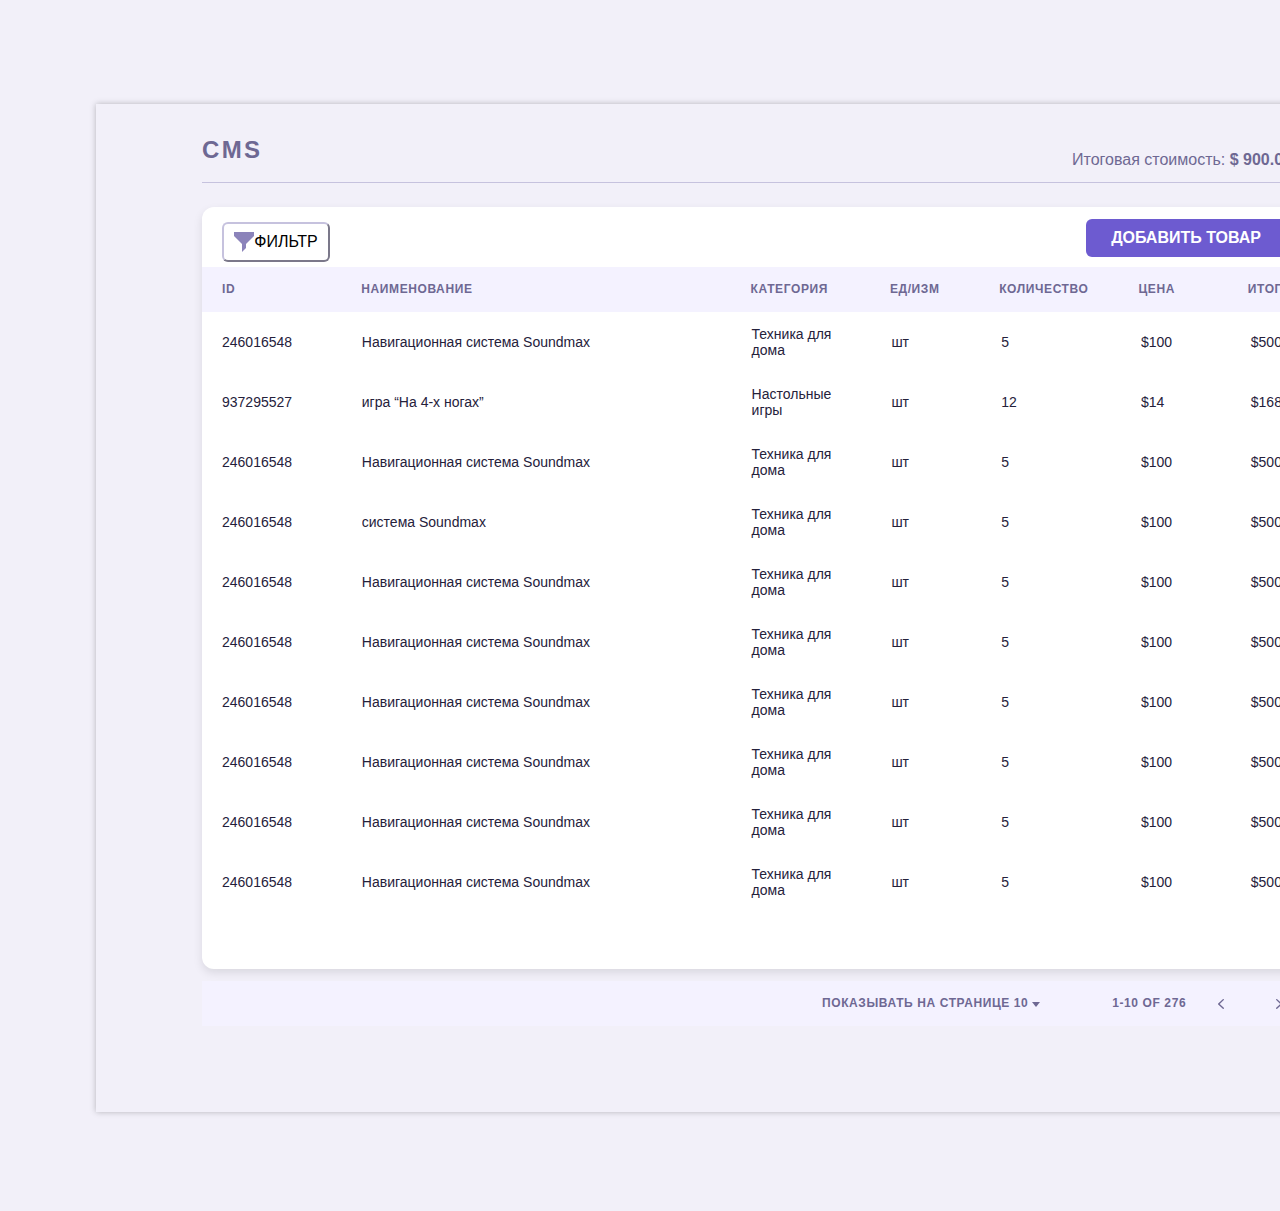
==== cms.html @ 358b9abb "Название твоего комита" ====
<!DOCTYPE html>
<html lang="ru">

<head>
  <meta charset="utf-8">
  <title>CMS</title>
  <!-- <link rel="stylesheet" href="normalize.css">
  <link rel="stylesheet" href="style.css"> -->

  <link rel="stylesheet" href="index.css">

  <style>
    .item0 {
      width: 100px;
      text-align: left;
    }

    .item1 {
      width: 350px;
      overflow-x: hidden;
      text-align: left;
    }

    .item2 {
      width: 100px;
      text-align: left;
    }

    .item3 {
      width: 70px;
      overflow-x: hidden;
      text-align: left;
    }

    .item4 {
      width: 100px;
      text-align: left;
    }

    .item5 {
      width: 70px;
      overflow-x: hidden;
      text-align: left;
    }
  </style>



  <script defer src="./cms.js"></script>
</head>

<body class="page">

  <div class="dialog2">

    <h1 class="form__title2">CMS</h1>

    <p class="textic2">Итоговая стоимость: <b> $ 900.00</b></p>

    <img src="img/LINE2.svg" alt="линия" class="line">

    <form class="form">

      <div class="form-container2">


        <div class="head-container">
          <button class="filter-button">
            <img src="img/Filter2.svg" alt="">Фильтр
          </button>

        </div>

        <button type="submit" class="form__button2">ДОБАВИТЬ ТОВАР
        </button>

        <div class="filter-container">
          <p class="item0">ID</p>
          <p class="item1">НАИМЕНОВАНИЕ</p>
          <p class="item2">КАТЕГОРИЯ</p>
          <p class="item3">ЕД/ИЗМ</p>
          <p class="item4">КОЛИЧЕСТВО</p>
          <p class="item5">ЦЕНА</p>
          <p class="item6">ИТОГ</p>
        </div>

        <div class="items-container">
          <p class="item0">246016548</p>
          <p class="item1">Навигационная система Soundmax</p>
          <p class="item2">Техника для дома</p>
          <p class="item3">шт</p>
          <p class="item4">5</p>
          <p class="item5">$100</p>
          <p class="item6">$500</p>
        </div>

        <div class="items-container">
          <p class="item0">937295527</p>
          <p class="item1">игра “На 4-х ногах”</p>
          <p class="item2">Настольные игры</p>
          <p class="item3">шт</p>
          <p class="item4">12</p>
          <p class="item5">$14</p>
          <p class="item6">$168</p>
        </div>

        <div class="items-container">
          <p class="item0">246016548</p>
          <p class="item1">Навигационная система Soundmax</p>
          <p class="item2">Техника для дома</p>
          <p class="item3">шт</p>
          <p class="item4">5</p>
          <p class="item5">$100</p>
          <p class="item6">$500</p>
        </div>

        <div class="items-container">
          <p class="item0">246016548</p>
          <p class="item1">система Soundmax</p>
          <p class="item2">Техника для дома</p>
          <p class="item3">шт</p>
          <p class="item4">5</p>
          <p class="item5">$100</p>
          <p class="item6">$500</p>
        </div>

        <div class="items-container">
          <p class="item0">246016548</p>
          <p class="item1">Навигационная система Soundmax</p>
          <p class="item2">Техника для дома</p>
          <p class="item3">шт</p>
          <p class="item4">5</p>
          <p class="item5">$100</p>
          <p class="item6">$500</p>
        </div>

        <div class="items-container">
          <p class="item0">246016548</p>
          <p class="item1">Навигационная система Soundmax</p>
          <p class="item2">Техника для дома</p>
          <p class="item3">шт</p>
          <p class="item4">5</p>
          <p class="item5">$100</p>
          <p class="item6">$500</p>
        </div>

        <div class="items-container">
          <p class="item0">246016548</p>
          <p class="item1">Навигационная система Soundmax</p>
          <p class="item2">Техника для дома</p>
          <p class="item3">шт</p>
          <p class="item4">5</p>
          <p class="item5">$100</p>
          <p class="item6">$500</p>
        </div>

        <div class="items-container">
          <p class="item0">246016548</p>
          <p class="item1">Навигационная система Soundmax</p>
          <p class="item2">Техника для дома</p>
          <p class="item3">шт</p>
          <p class="item4">5</p>
          <p class="item5">$100</p>
          <p class="item6">$500</p>
        </div>

        <div class="items-container">
          <p class="item0">246016548</p>
          <p class="item1">Навигационная система Soundmax</p>
          <p class="item2">Техника для дома</p>
          <p class="item3">шт</p>
          <p class="item4">5</p>
          <p class="item5">$100</p>
          <p class="item6">$500</p>
        </div>

        <div class="items-container">
          <p class="item0">246016548</p>
          <p class="item1">Навигационная система Soundmax</p>
          <p class="item2">Техника для дома</p>
          <p class="item3">шт</p>
          <p class="item4">5</p>
          <p class="item5">$100</p>
          <p class="item6">$500</p>
        </div>
      </div>


      <div class="page-container">
        <p class="page-item1">Показывать на странице 10 <img src="img/strelka.svg" alt="strelka"></p>
        <p class="page-item2">1-10 of 276</p>
        <img class="page-item3" src="img/Vector.svg" alt="Vector">
        <img class="page-item4" src="img/Vector2.svg" alt="Vector2">
      </div>
    </form>
    <!-- <form class="form"> -->
  </div>
  <!-- <div class="form-container2"> -->

</body>
---- style.css ----
* {
  box-sizing: border-box;
}
html {
    box-sizing: border-box;
}

body {
    font-family: "Inter", sans-serif;
    background-color: #F2F0F9;
    display: flex;
    align-items: center;
    justify-content: center; 
    color: #6e6893;
    margin-bottom: 99px;
    margin-top: 104px;
    margin-left: 106px;
    margin-right: 106px;
}

.page {
    display: flex;
    justify-content: center;
    align-items: center;
    width: 100%;
}

.dialog{
  max-width: 800px;
  height: 680px;
  padding: 32px 106px 99px;
  background-color: red;

  box-shadow: 0 0 6px 0 rgba(0, 0, 0, 0.25);
  background: #f2f0f9;
  position: relative;
  vertical-align: middle;/* display: flex;
  flex-direction: column;
  justify-content: center;
  align-items: center;
  height: 100vh; */
}

.form__title {

  font-weight: 700;
  font-size: 24px;
  letter-spacing: 0.1em;
  text-transform: uppercase;
  color: #6e6893;

  margin-bottom: 43px;
}
.line {
  position: relative;
  bottom: 30px;
}

/* .form {
  background-color: #9d8fcf;
  text-align: left;

  button{
    margin-top: 32px;
    margin-right: 28px;
  }
  position: relative;
} */

.form-container {
    width: 580px;
    height: 403px;
    background: #FFFFFF;
    padding: 28px 38px;
    border-radius: 12px;
    box-shadow: 0px 4px 10px rgba(0, 0, 0, 0.1);
    /* align-items: center; */
    font-size: 12px;
    display: grid;
    grid-template-columns: 1fr 1fr;
    grid-template-rows: repeat(5, 1fr);
    grid-template-areas: "a b"
    "c b"
    "d e"
    "f g"
    "h i";
    /* display: flex;
    flex-direction: column; */
    gap: 12px;

    text-align: left;
}


  .form__group1 {
    grid-area: a;
    display: flex;
    flex-direction: column;
    gap: 5px;
  }
  .form__group2 {
    grid-area: c;
    display: flex;
    flex-direction: column;
    gap: 5px;
  }
  .form__group3 {
    grid-area: d;
    display: flex;
    flex-direction: column;
    gap: 5px;
  }
  .form__group4 {
    grid-area: f;
    display: flex;
    flex-direction: column;
    gap: 5px;
  }
  .form__group5 {
    grid-area: b;
    display: flex;
    flex-direction: column;
    gap: 5px;
  }
  .form__group6 {
    grid-area: e;
    display: flex;
    flex-direction: column;
    gap: 5px;
  }
  .form__group7 {
    grid-area: g;
    display: flex;
    flex-direction: column;
    gap: 5px;
  }
  .form__label {
    padding-left: 10px;

    font-weight: 600;
    font-size: 12px;
    letter-spacing: 0.05em;
    text-transform: uppercase;
    color: #6e6893;

  }
  
  .form__input,
  .form__textarea {
    width: 250px;
    height: 40px;
    padding: 12px 12px;
    font-size: 12px;
    /* border: 1px solid #CCCCCC; */
    border: none;
    border-radius: 8px;
    background-color: #F2F0F9;
    outline: none;
    transition: border 0.2s;
    text-align: left;
  }
  
  .form__input:focus,
  .form__textarea:focus {
    border-color: #5c5cff;
  }
  
  .form__textarea {
    resize: none;
    height: 112px;
    text-align: left;
  }
  
  /* .form__checkbox {
    width: 40px;
    height: 40px;
    cursor: pointer;
    color: #6e6893;
    background-color: #F2F0F9;
    border: 0;
    border-radius: 6px;
  } */

  .form__real-checkbox {
    width: 0;
    height: 0;
    opacity: 0;
    position: absolute;
    /* appearance: none; */
  }

  .form__custom-checkbox {
    position: relative;
    display: inline-block;
    width: 40px;
    height: 40px;
    cursor: pointer;
    color: #6e6893;
    background-color: #F2F0F9;
    border: 0;
    border-radius: 6px;
  }

  /* .form__real-checkbox::before {
    content: "";
    display: inline-block;
    width: 13px;
    height: 13px;
    background-image: url("img/galochka.svg");
    background-size: contain;
    background-repeat: no-repeat;
    position: absolute;
    left: 50%;
    top: 50%;
    transform: translate(-50%, -50%) scale(0);
    margin-top: 1px;
    transition: 0.2s ease-in;
  } */

  .form__real-checkbox:checked + .form__custom-checkbox::before {
    /* transform: translate(-50%, -50%) scale(1); */
    content: "";
    display: inline-block;
    width: 13px;
    height: 13px;
    background-image: url("img/galochka.svg");
    background-size: contain;
    background-repeat: no-repeat;
    position: absolute;
    left: 50%;
    top: 50%;
    transform: translate(-50%, -50%) scale(0);
    margin-top: 1px;
    transition: 0.2s ease-in;
  }
  
  .button-container {

    /* width: 200px;
    height: 39px; */
    color: #FFFFFF;
    border: none;
    padding: 10px 25px;

    font-weight: 600;
    font-size: 16px;
    text-transform: uppercase;
    color: #fff;

    border-radius: 6px;
    cursor: pointer;
    transition: background-color 0.2s;
    /* align-items: center; */

    /* margin-left: 458px; */
    position: absolute;
    right: 134px;
    bottom: 28px;
  }
  
  .button {
    width: 250px;
    height: 40px;
    background-color: #6D5BD0;
    /* width: 200px;
    height: 39px; */
    color: #FFFFFF;
    border: none;
    padding: 10px 25px;

    font-weight: 600;
    font-size: 14px;
    text-transform: uppercase;
    color: #fff;

    border-radius: 6px;
    cursor: pointer;
    transition: background-color 0.2s;
    /* align-items: center; */

    /* margin-left: 458px; */
    position: absolute;
    right: 5px;
    
    bottom: 160px;
  }
  .form__button {
    background-color: #6D5BD0;
    /* width: 200px;
    height: 39px; */
    color: #FFFFFF;
    border: none;
    padding: 10px 25px;

    font-weight: 600;
    font-size: 16px;
    text-transform: uppercase;
    color: #fff;

    border-radius: 6px;
    cursor: pointer;
    transition: background-color 0.2s;
    /* align-items: center; */

    /* margin-left: 458px; */
    position: absolute;
    right: 140px;
    bottom: 110px;
  }
  .textic {
    position: relative;
    top: 20px;
    margin: 0 auto;
  }
  
  .form__button:hover {
    background-color: #4A4ACB;

  }

  .row{
    width: 200px;
    display: flex;
    gap: 10px;
    align-items: center;
  }
  .form__input-check{
    width: 40px;
    height: 40px;
    cursor: pointer;
    color: #6e6893;
    background-color: #F2F0F9;
    border: 0;
    border-radius: 6px;
    appearance: none
  }
  .form__input-2{
    width: 200px;
    height: 40px;
    flex-grow: 1;
    border-radius: 6px;
    background-color: #EEEEEE;
    border: none;
    pointer-events: none;
  }

  .close{
    position: absolute;
    top: 20px;
    right: 30px;
  }
---- index.css ----
@import "normalize.css";

@import "style.css";

@import "./cb.css";

@import "./cms.css";
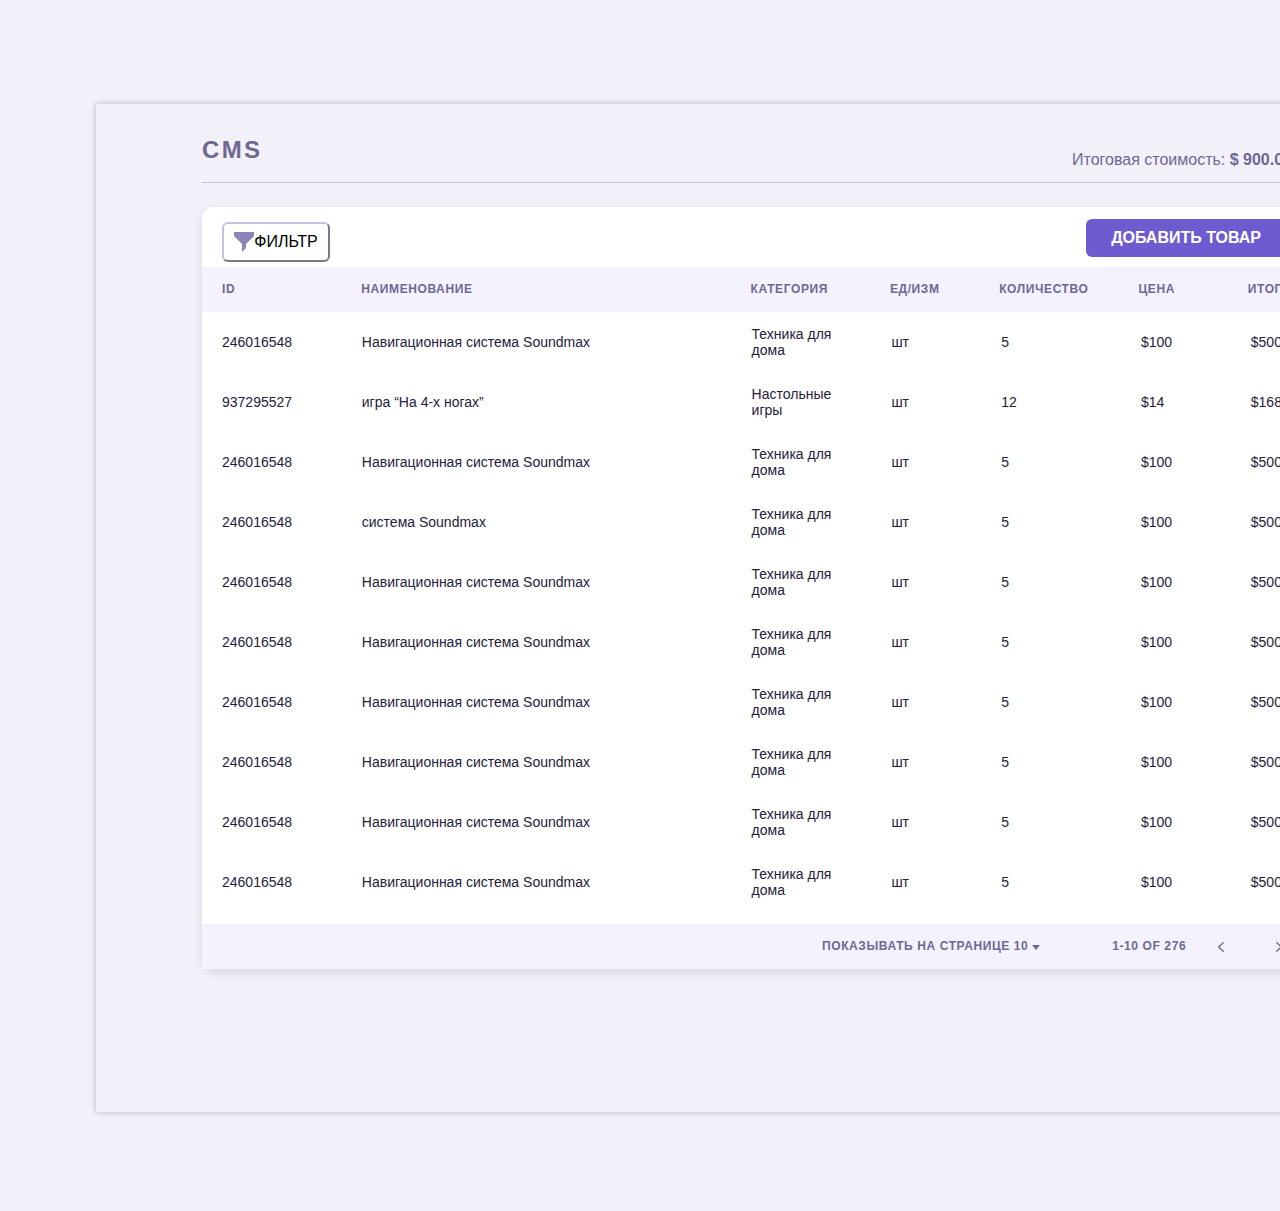
==== commit 7062bece: "Название твоего комита" ====
--- a/cms.html
+++ b/cms.html
@@ -47,6 +47,9 @@
 
 
   <script defer src="./cms.js"></script>
+
+  <script src="einstein.js"></script>
+
 </head>
 
 <body class="page">
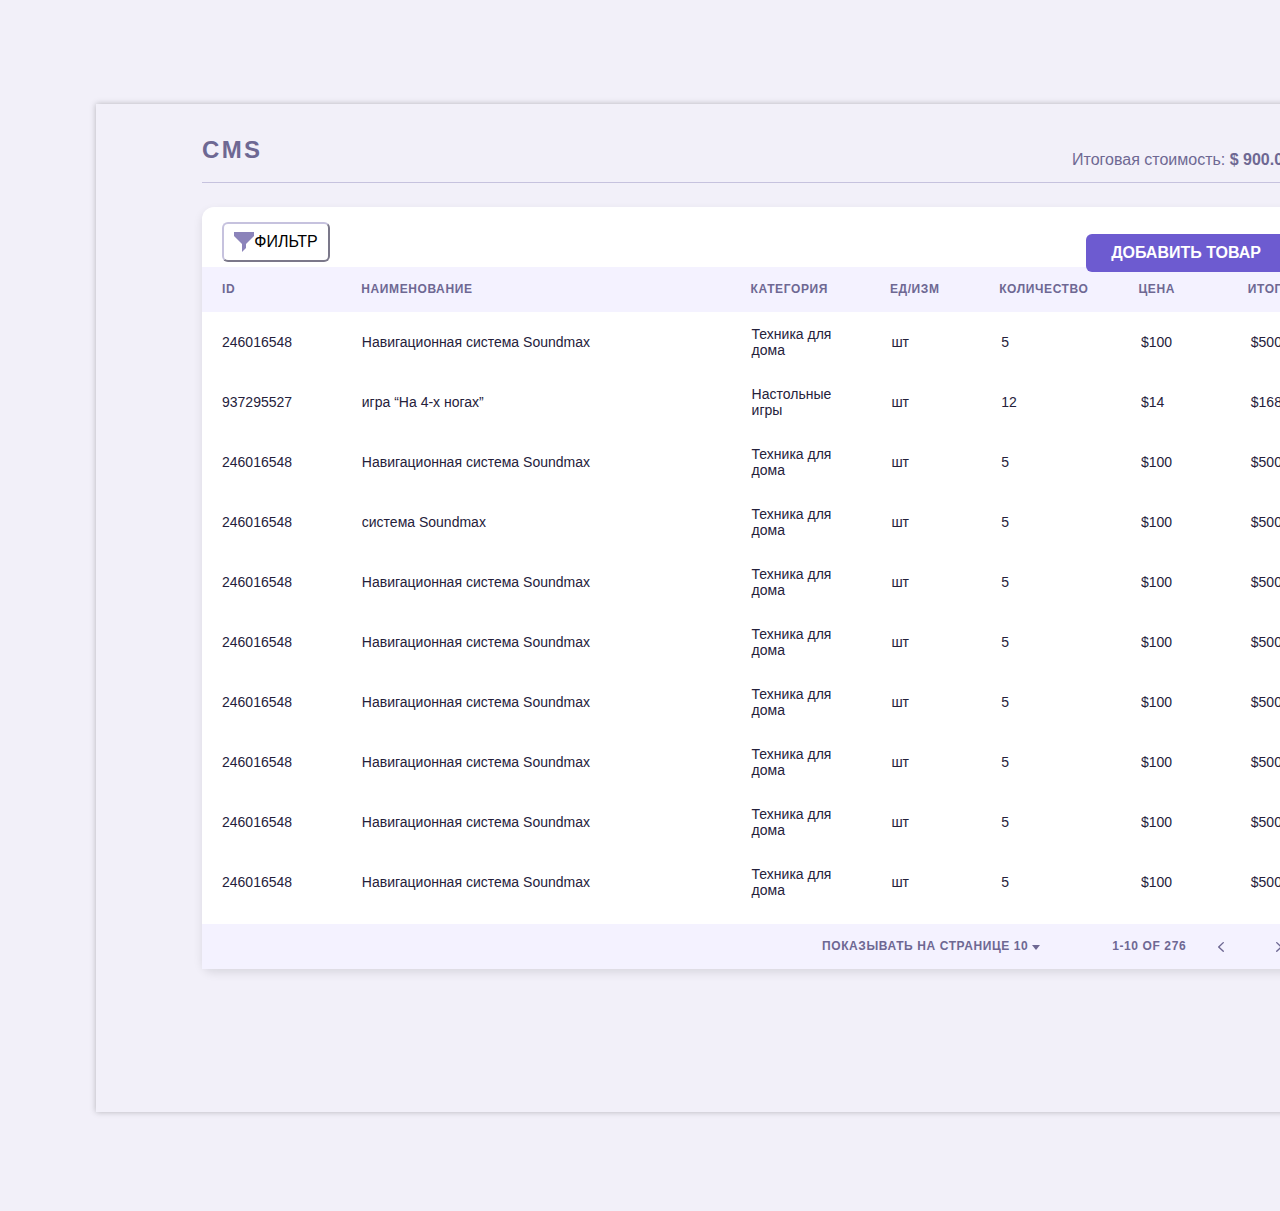
==== commit 36d5a454: "Название твоего комита" ====
--- a/cms.html
+++ b/cms.html
@@ -8,6 +8,8 @@
   <link rel="stylesheet" href="style.css"> -->
 
   <link rel="stylesheet" href="index.css">
+  <link rel="stylesheet" href="einstein.js">
+
 
   <style>
     .item0 {
--- a/index.css
+++ b/index.css
@@ -5,6 +5,5 @@
 
 @import "./cb.css";
 
-@import "./cms.css";
+@import "cms.css";
 
-
